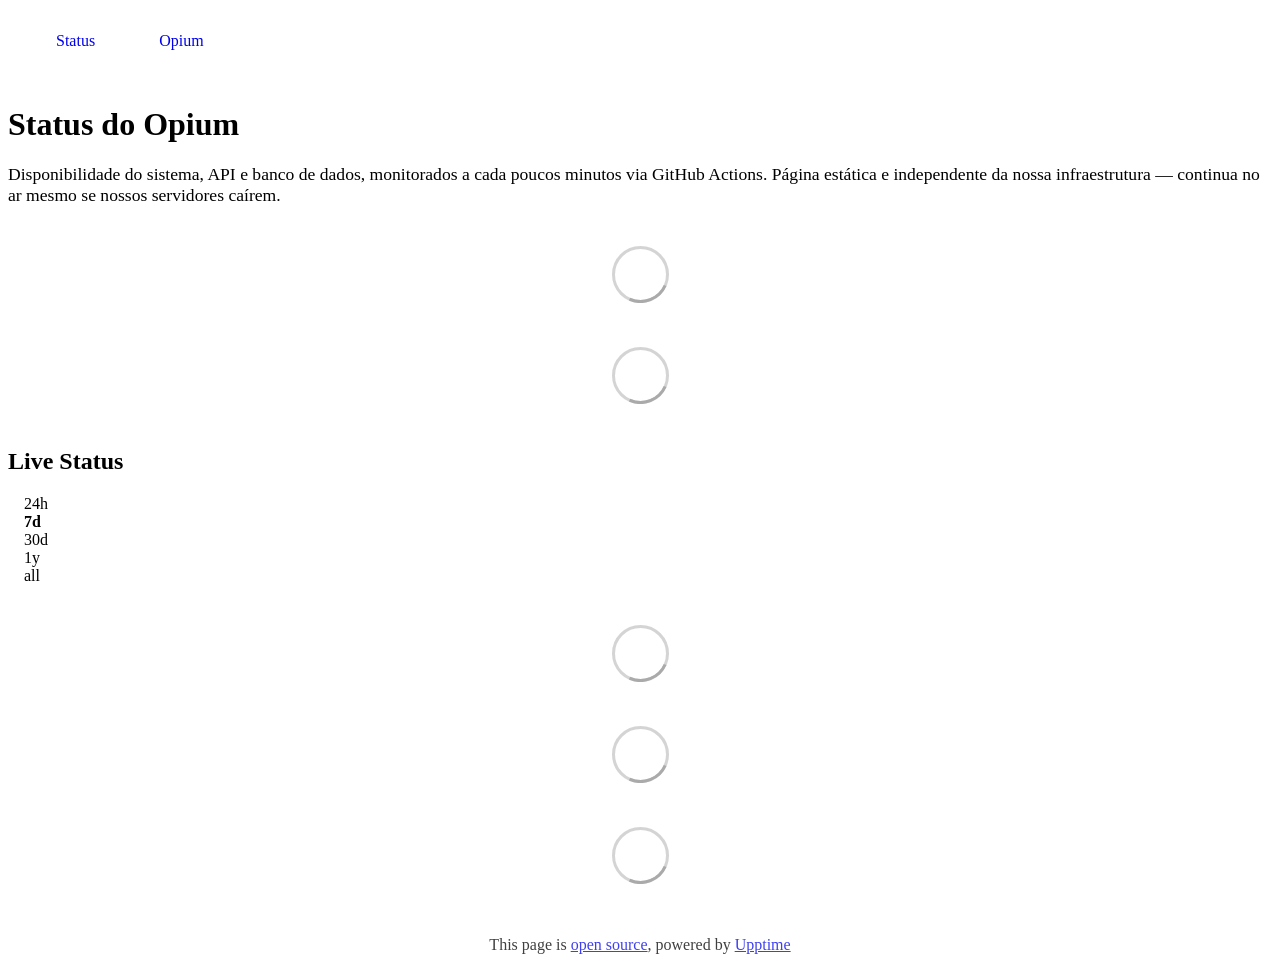
==== index.html @ 965a6dcb "deploy: 92114ebc02ab95e74e953dbc670362a9b65d88c3" ====
<!DOCTYPE html> <html lang=en> <head> <meta charset=utf-8> <meta content="width=device-width,initial-scale=1" name=viewport> <meta content=#333333 name=theme-color> <base href=/ > <link href=manifest.json rel=manifest crossorigin=use-credentials> <script>__SAPPER__={baseUrl:"",preloaded:[void 0,{}]};if('serviceWorker' in navigator)navigator.serviceWorker.register('/service-worker.js');(function(){try{eval("async function x(){}");var main="/client/client.66af81e5.js"}catch(e){main="/client/legacy/client.a6e9c401.js"};var s=document.createElement("script");try{new Function("if(0)import('')")();s.src=main;s.type="module";s.crossOrigin="use-credentials";}catch(e){s.src="/client/shimport@2.0.5.js";s.setAttribute("data-main",main);}document.head.appendChild(s);}());</script> <link href=client/client-31a52aa5.css rel=stylesheet><link href=client/createOctokit-a85f76c7.css rel=stylesheet><link href=client/index-b0b6455a.css rel=stylesheet> <title>Opium — Status</title> <script>// If `prefers-color-scheme` is not supported, fall back to light mode.
      // In this case, light.css will be downloaded with `highest` priority.
      if (typeof window !== "undefined" && typeof document !== "undefined" && "matchMedia" in window && window.matchMedia('(prefers-color-scheme: dark)').media === 'not all') {
        document.documentElement.style.display = 'none';
        document.head.insertAdjacentHTML(
          'beforeend',
          '<link rel="stylesheet" href={`${config.path}/themes/light.css`} onload="document.documentElement.style.display = \'\'">',
        );
      } </script> <link href=https://status.opium.vet/themes/light.css rel=stylesheet media=(prefers-color-scheme:light)> <link href=https://status.opium.vet/themes/dark.css rel=stylesheet media=(prefers-color-scheme:dark)><link href=https://status.opium.vet/global.css rel=stylesheet><link href=https://raw.githubusercontent.com/upptime/upptime/master/assets/upptime-icon.svg rel=icon type=image/svg><link href=/logo-192.png rel=icon type=image/png> <link href=/client/client.66af81e5.js rel=modulepreload as=script crossorigin=use-credentials><link href=/client/client-31a52aa5.css rel=preload as=style><link href=/client/index.6877c6a9.js rel=modulepreload as=script crossorigin=use-credentials><link href=/client/createOctokit.c2153783.js rel=modulepreload as=script crossorigin=use-credentials><link href=/client/inject_styles.803b7e80.js rel=modulepreload as=script crossorigin=use-credentials><link href=/client/createOctokit-a85f76c7.css rel=preload as=style><link href=/client/index-b0b6455a.css rel=preload as=style></head> <body> <div id=sapper> <nav class=svelte-a08hsz><div class="svelte-a08hsz container"> <ul class=svelte-a08hsz><li><a href=/ class=svelte-a08hsz target=_self aria-current=page>Status</a> <li><a href=https://app.opium.vet class=svelte-a08hsz target=_self>Opium</a> </li> </ul></div> </nav> <main class=container> <header class=svelte-ngkazm><h1><strong>Status do Opium</strong></h1> <p class="svelte-ngkazm lead">Disponibilidade do sistema, API e banco de dados, monitorados a cada poucos minutos via GitHub Actions. Página estática e independente da nossa infraestrutura — continua no ar mesmo se nossos servidores caírem.</header> <section class=svelte-8lnl4f><div class="svelte-68jxue loading"><svg class=svelte-68jxue height=38 stroke=#aaa width=38 xmlns=http://www.w3.org/2000/svg><g fill=none fill-rule=evenodd><g stroke-width=2 transform="translate(1 1)"><circle cx=18 cy=18 r=18 stroke-opacity=.5></circle><path d="M36 18c0-9.94-8.06-18-18-18"><animateTransform attributeName=transform dur=1s from="0 18 18" repeatCount=indefinite to="360 18 18" type=rotate></animateTransform></path></g></g></svg></div> </section> <section class=svelte-8lnl4f><div class="svelte-68jxue loading"><svg class=svelte-68jxue height=38 stroke=#aaa width=38 xmlns=http://www.w3.org/2000/svg><g fill=none fill-rule=evenodd><g stroke-width=2 transform="translate(1 1)"><circle cx=18 cy=18 r=18 stroke-opacity=.5></circle><path d="M36 18c0-9.94-8.06-18-18-18"><animateTransform attributeName=transform dur=1s from="0 18 18" repeatCount=indefinite to="360 18 18" type=rotate></animateTransform></path></g></g></svg></div> </section> <div class="svelte-fqsq6s f changed"><h2>Live Status</h2> <form class="svelte-fqsq6s f r"><div><input class=svelte-fqsq6s id=data_day name=d type=radio value=day><label class=svelte-fqsq6s for=data_day>24h</label></div> <div><input class=svelte-fqsq6s id=data_week name=d type=radio value=week checked><label class=svelte-fqsq6s for=data_week>7d</label></div> <div><input class=svelte-fqsq6s id=data_month name=d type=radio value=month><label class=svelte-fqsq6s for=data_month>30d</label></div> <div><input class=svelte-fqsq6s id=data_year name=d type=radio value=year><label class=svelte-fqsq6s for=data_year>1y</label></div> <div><input class=svelte-fqsq6s id=data_all name=d type=radio value=all><label class=svelte-fqsq6s for=data_all>all</label></div></form></div> <section class="svelte-fqsq6s live-status"><div class="svelte-68jxue loading"><svg class=svelte-68jxue height=38 stroke=#aaa width=38 xmlns=http://www.w3.org/2000/svg><g fill=none fill-rule=evenodd><g stroke-width=2 transform="translate(1 1)"><circle cx=18 cy=18 r=18 stroke-opacity=.5></circle><path d="M36 18c0-9.94-8.06-18-18-18"><animateTransform attributeName=transform dur=1s from="0 18 18" repeatCount=indefinite to="360 18 18" type=rotate></animateTransform></path></g></g></svg></div> </section> <section><div class="svelte-68jxue loading"><svg class=svelte-68jxue height=38 stroke=#aaa width=38 xmlns=http://www.w3.org/2000/svg><g fill=none fill-rule=evenodd><g stroke-width=2 transform="translate(1 1)"><circle cx=18 cy=18 r=18 stroke-opacity=.5></circle><path d="M36 18c0-9.94-8.06-18-18-18"><animateTransform attributeName=transform dur=1s from="0 18 18" repeatCount=indefinite to="360 18 18" type=rotate></animateTransform></path></g></g></svg></div> </section> <section><div class="svelte-68jxue loading"><svg class=svelte-68jxue height=38 stroke=#aaa width=38 xmlns=http://www.w3.org/2000/svg><g fill=none fill-rule=evenodd><g stroke-width=2 transform="translate(1 1)"><circle cx=18 cy=18 r=18 stroke-opacity=.5></circle><path d="M36 18c0-9.94-8.06-18-18-18"><animateTransform attributeName=transform dur=1s from="0 18 18" repeatCount=indefinite to="360 18 18" type=rotate></animateTransform></path></g></g></svg></div></section></main> <footer class=svelte-jbr799><p>This page is <a href=https://github.com/luizbmartins/opium-status>open source</a>, powered by <a href=https://upptime.js.org>Upptime</a></p> </footer></div> <script> try {
        if (typeof window !== "undefined" && window.navigator && navigator.serviceWorker) {
          navigator.serviceWorker.getRegistrations().then(function (registrations) {
            for (let registration of registrations) {
              registration.unregister();
            }
          });
        }
        if (typeof window !== "undefined" && "caches" in window) {
          caches.keys().then(function (keyList) {
            return Promise.all(
              keyList.map(function (key) {
                return caches.delete(key);
              })
            );
          });
        }
      } catch (error) {} </script>
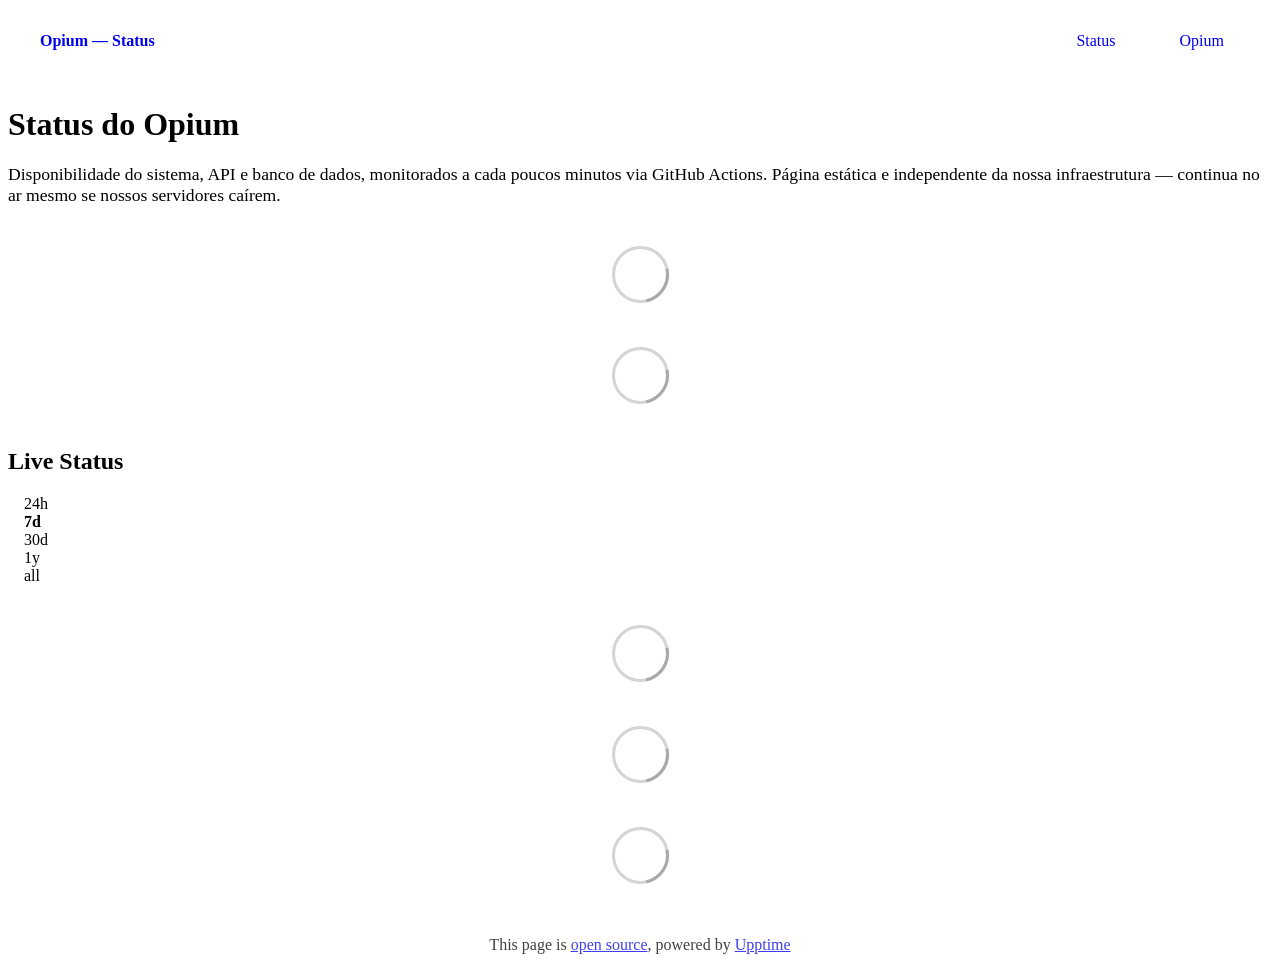
==== commit 6b53f2c0: "deploy: d97597c63ea83f9e11401ec2a505be04f9eaa8b0" ====
--- a/index.html
+++ b/index.html
@@ -1,4 +1,4 @@
-<!DOCTYPE html> <html lang=en> <head> <meta charset=utf-8> <meta content="width=device-width,initial-scale=1" name=viewport> <meta content=#333333 name=theme-color> <base href=/ > <link href=manifest.json rel=manifest crossorigin=use-credentials> <script>__SAPPER__={baseUrl:"",preloaded:[void 0,{}]};if('serviceWorker' in navigator)navigator.serviceWorker.register('/service-worker.js');(function(){try{eval("async function x(){}");var main="/client/client.66af81e5.js"}catch(e){main="/client/legacy/client.a6e9c401.js"};var s=document.createElement("script");try{new Function("if(0)import('')")();s.src=main;s.type="module";s.crossOrigin="use-credentials";}catch(e){s.src="/client/shimport@2.0.5.js";s.setAttribute("data-main",main);}document.head.appendChild(s);}());</script> <link href=client/client-31a52aa5.css rel=stylesheet><link href=client/createOctokit-a85f76c7.css rel=stylesheet><link href=client/index-b0b6455a.css rel=stylesheet> <title>Opium — Status</title> <script>// If `prefers-color-scheme` is not supported, fall back to light mode.
+<!DOCTYPE html> <html lang=en> <head> <meta charset=utf-8> <meta content="width=device-width,initial-scale=1" name=viewport> <meta content=#333333 name=theme-color> <base href=/ > <link href=manifest.json rel=manifest crossorigin=use-credentials> <script>__SAPPER__={baseUrl:"",preloaded:[void 0,{}]};if('serviceWorker' in navigator)navigator.serviceWorker.register('/service-worker.js');(function(){try{eval("async function x(){}");var main="/client/client.283f726a.js"}catch(e){main="/client/legacy/client.d32060fe.js"};var s=document.createElement("script");try{new Function("if(0)import('')")();s.src=main;s.type="module";s.crossOrigin="use-credentials";}catch(e){s.src="/client/shimport@2.0.5.js";s.setAttribute("data-main",main);}document.head.appendChild(s);}());</script> <link href=client/client-31a52aa5.css rel=stylesheet><link href=client/createOctokit-a85f76c7.css rel=stylesheet><link href=client/index-b0b6455a.css rel=stylesheet> <title>Opium — Status</title> <script>// If `prefers-color-scheme` is not supported, fall back to light mode.
       // In this case, light.css will be downloaded with `highest` priority.
       if (typeof window !== "undefined" && typeof document !== "undefined" && "matchMedia" in window && window.matchMedia('(prefers-color-scheme: dark)').media === 'not all') {
         document.documentElement.style.display = 'none';
@@ -6,7 +6,7 @@
           'beforeend',
           '<link rel="stylesheet" href={`${config.path}/themes/light.css`} onload="document.documentElement.style.display = \'\'">',
         );
-      } </script> <link href=https://status.opium.vet/themes/light.css rel=stylesheet media=(prefers-color-scheme:light)> <link href=https://status.opium.vet/themes/dark.css rel=stylesheet media=(prefers-color-scheme:dark)><link href=https://status.opium.vet/global.css rel=stylesheet><link href=https://raw.githubusercontent.com/upptime/upptime/master/assets/upptime-icon.svg rel=icon type=image/svg><link href=/logo-192.png rel=icon type=image/png> <link href=/client/client.66af81e5.js rel=modulepreload as=script crossorigin=use-credentials><link href=/client/client-31a52aa5.css rel=preload as=style><link href=/client/index.6877c6a9.js rel=modulepreload as=script crossorigin=use-credentials><link href=/client/createOctokit.c2153783.js rel=modulepreload as=script crossorigin=use-credentials><link href=/client/inject_styles.803b7e80.js rel=modulepreload as=script crossorigin=use-credentials><link href=/client/createOctokit-a85f76c7.css rel=preload as=style><link href=/client/index-b0b6455a.css rel=preload as=style></head> <body> <div id=sapper> <nav class=svelte-a08hsz><div class="svelte-a08hsz container"> <ul class=svelte-a08hsz><li><a href=/ class=svelte-a08hsz target=_self aria-current=page>Status</a> <li><a href=https://app.opium.vet class=svelte-a08hsz target=_self>Opium</a> </li> </ul></div> </nav> <main class=container> <header class=svelte-ngkazm><h1><strong>Status do Opium</strong></h1> <p class="svelte-ngkazm lead">Disponibilidade do sistema, API e banco de dados, monitorados a cada poucos minutos via GitHub Actions. Página estática e independente da nossa infraestrutura — continua no ar mesmo se nossos servidores caírem.</header> <section class=svelte-8lnl4f><div class="svelte-68jxue loading"><svg class=svelte-68jxue height=38 stroke=#aaa width=38 xmlns=http://www.w3.org/2000/svg><g fill=none fill-rule=evenodd><g stroke-width=2 transform="translate(1 1)"><circle cx=18 cy=18 r=18 stroke-opacity=.5></circle><path d="M36 18c0-9.94-8.06-18-18-18"><animateTransform attributeName=transform dur=1s from="0 18 18" repeatCount=indefinite to="360 18 18" type=rotate></animateTransform></path></g></g></svg></div> </section> <section class=svelte-8lnl4f><div class="svelte-68jxue loading"><svg class=svelte-68jxue height=38 stroke=#aaa width=38 xmlns=http://www.w3.org/2000/svg><g fill=none fill-rule=evenodd><g stroke-width=2 transform="translate(1 1)"><circle cx=18 cy=18 r=18 stroke-opacity=.5></circle><path d="M36 18c0-9.94-8.06-18-18-18"><animateTransform attributeName=transform dur=1s from="0 18 18" repeatCount=indefinite to="360 18 18" type=rotate></animateTransform></path></g></g></svg></div> </section> <div class="svelte-fqsq6s f changed"><h2>Live Status</h2> <form class="svelte-fqsq6s f r"><div><input class=svelte-fqsq6s id=data_day name=d type=radio value=day><label class=svelte-fqsq6s for=data_day>24h</label></div> <div><input class=svelte-fqsq6s id=data_week name=d type=radio value=week checked><label class=svelte-fqsq6s for=data_week>7d</label></div> <div><input class=svelte-fqsq6s id=data_month name=d type=radio value=month><label class=svelte-fqsq6s for=data_month>30d</label></div> <div><input class=svelte-fqsq6s id=data_year name=d type=radio value=year><label class=svelte-fqsq6s for=data_year>1y</label></div> <div><input class=svelte-fqsq6s id=data_all name=d type=radio value=all><label class=svelte-fqsq6s for=data_all>all</label></div></form></div> <section class="svelte-fqsq6s live-status"><div class="svelte-68jxue loading"><svg class=svelte-68jxue height=38 stroke=#aaa width=38 xmlns=http://www.w3.org/2000/svg><g fill=none fill-rule=evenodd><g stroke-width=2 transform="translate(1 1)"><circle cx=18 cy=18 r=18 stroke-opacity=.5></circle><path d="M36 18c0-9.94-8.06-18-18-18"><animateTransform attributeName=transform dur=1s from="0 18 18" repeatCount=indefinite to="360 18 18" type=rotate></animateTransform></path></g></g></svg></div> </section> <section><div class="svelte-68jxue loading"><svg class=svelte-68jxue height=38 stroke=#aaa width=38 xmlns=http://www.w3.org/2000/svg><g fill=none fill-rule=evenodd><g stroke-width=2 transform="translate(1 1)"><circle cx=18 cy=18 r=18 stroke-opacity=.5></circle><path d="M36 18c0-9.94-8.06-18-18-18"><animateTransform attributeName=transform dur=1s from="0 18 18" repeatCount=indefinite to="360 18 18" type=rotate></animateTransform></path></g></g></svg></div> </section> <section><div class="svelte-68jxue loading"><svg class=svelte-68jxue height=38 stroke=#aaa width=38 xmlns=http://www.w3.org/2000/svg><g fill=none fill-rule=evenodd><g stroke-width=2 transform="translate(1 1)"><circle cx=18 cy=18 r=18 stroke-opacity=.5></circle><path d="M36 18c0-9.94-8.06-18-18-18"><animateTransform attributeName=transform dur=1s from="0 18 18" repeatCount=indefinite to="360 18 18" type=rotate></animateTransform></path></g></g></svg></div></section></main> <footer class=svelte-jbr799><p>This page is <a href=https://github.com/luizbmartins/opium-status>open source</a>, powered by <a href=https://upptime.js.org>Upptime</a></p> </footer></div> <script> try {
+      } </script> <link href=https://status.opium.vet/themes/light.css rel=stylesheet media=(prefers-color-scheme:light)> <link href=https://status.opium.vet/themes/dark.css rel=stylesheet media=(prefers-color-scheme:dark)><link href=https://status.opium.vet/global.css rel=stylesheet><link href=https://raw.githubusercontent.com/upptime/upptime/master/assets/upptime-icon.svg rel=icon type=image/svg><link href=/logo-192.png rel=icon type=image/png> <link href=/client/client.283f726a.js rel=modulepreload as=script crossorigin=use-credentials><link href=/client/client-31a52aa5.css rel=preload as=style><link href=/client/index.149a4d07.js rel=modulepreload as=script crossorigin=use-credentials><link href=/client/createOctokit.f434a0d8.js rel=modulepreload as=script crossorigin=use-credentials><link href=/client/inject_styles.803b7e80.js rel=modulepreload as=script crossorigin=use-credentials><link href=/client/createOctokit-a85f76c7.css rel=preload as=style><link href=/client/index-b0b6455a.css rel=preload as=style></head> <body> <div id=sapper> <nav class=svelte-a08hsz><div class="svelte-a08hsz container"><div><a href=https://status.opium.vet class="svelte-a08hsz logo"><img alt="" class=svelte-a08hsz src=https://raw.githubusercontent.com/luizbmartins/opium-status/master/assets/opium-logo.svg> <div>Opium — Status</div></a></div> <ul class=svelte-a08hsz><li><a href=/ class=svelte-a08hsz target=_self aria-current=page>Status</a> <li><a href=https://app.opium.vet class=svelte-a08hsz target=_self>Opium</a> </li> </ul></div> </nav> <main class=container> <header class=svelte-ngkazm><h1><strong>Status do Opium</strong></h1> <p class="svelte-ngkazm lead">Disponibilidade do sistema, API e banco de dados, monitorados a cada poucos minutos via GitHub Actions. Página estática e independente da nossa infraestrutura — continua no ar mesmo se nossos servidores caírem.</header> <section class=svelte-8lnl4f><div class="svelte-68jxue loading"><svg class=svelte-68jxue height=38 stroke=#aaa width=38 xmlns=http://www.w3.org/2000/svg><g fill=none fill-rule=evenodd><g stroke-width=2 transform="translate(1 1)"><circle cx=18 cy=18 r=18 stroke-opacity=.5></circle><path d="M36 18c0-9.94-8.06-18-18-18"><animateTransform attributeName=transform dur=1s from="0 18 18" repeatCount=indefinite to="360 18 18" type=rotate></animateTransform></path></g></g></svg></div> </section> <section class=svelte-8lnl4f><div class="svelte-68jxue loading"><svg class=svelte-68jxue height=38 stroke=#aaa width=38 xmlns=http://www.w3.org/2000/svg><g fill=none fill-rule=evenodd><g stroke-width=2 transform="translate(1 1)"><circle cx=18 cy=18 r=18 stroke-opacity=.5></circle><path d="M36 18c0-9.94-8.06-18-18-18"><animateTransform attributeName=transform dur=1s from="0 18 18" repeatCount=indefinite to="360 18 18" type=rotate></animateTransform></path></g></g></svg></div> </section> <div class="svelte-fqsq6s f changed"><h2>Live Status</h2> <form class="svelte-fqsq6s f r"><div><input class=svelte-fqsq6s id=data_day name=d type=radio value=day><label class=svelte-fqsq6s for=data_day>24h</label></div> <div><input class=svelte-fqsq6s id=data_week name=d type=radio value=week checked><label class=svelte-fqsq6s for=data_week>7d</label></div> <div><input class=svelte-fqsq6s id=data_month name=d type=radio value=month><label class=svelte-fqsq6s for=data_month>30d</label></div> <div><input class=svelte-fqsq6s id=data_year name=d type=radio value=year><label class=svelte-fqsq6s for=data_year>1y</label></div> <div><input class=svelte-fqsq6s id=data_all name=d type=radio value=all><label class=svelte-fqsq6s for=data_all>all</label></div></form></div> <section class="svelte-fqsq6s live-status"><div class="svelte-68jxue loading"><svg class=svelte-68jxue height=38 stroke=#aaa width=38 xmlns=http://www.w3.org/2000/svg><g fill=none fill-rule=evenodd><g stroke-width=2 transform="translate(1 1)"><circle cx=18 cy=18 r=18 stroke-opacity=.5></circle><path d="M36 18c0-9.94-8.06-18-18-18"><animateTransform attributeName=transform dur=1s from="0 18 18" repeatCount=indefinite to="360 18 18" type=rotate></animateTransform></path></g></g></svg></div> </section> <section><div class="svelte-68jxue loading"><svg class=svelte-68jxue height=38 stroke=#aaa width=38 xmlns=http://www.w3.org/2000/svg><g fill=none fill-rule=evenodd><g stroke-width=2 transform="translate(1 1)"><circle cx=18 cy=18 r=18 stroke-opacity=.5></circle><path d="M36 18c0-9.94-8.06-18-18-18"><animateTransform attributeName=transform dur=1s from="0 18 18" repeatCount=indefinite to="360 18 18" type=rotate></animateTransform></path></g></g></svg></div> </section> <section><div class="svelte-68jxue loading"><svg class=svelte-68jxue height=38 stroke=#aaa width=38 xmlns=http://www.w3.org/2000/svg><g fill=none fill-rule=evenodd><g stroke-width=2 transform="translate(1 1)"><circle cx=18 cy=18 r=18 stroke-opacity=.5></circle><path d="M36 18c0-9.94-8.06-18-18-18"><animateTransform attributeName=transform dur=1s from="0 18 18" repeatCount=indefinite to="360 18 18" type=rotate></animateTransform></path></g></g></svg></div></section></main> <footer class=svelte-jbr799><p>This page is <a href=https://github.com/luizbmartins/opium-status>open source</a>, powered by <a href=https://upptime.js.org>Upptime</a></p> </footer></div> <script> try {
         if (typeof window !== "undefined" && window.navigator && navigator.serviceWorker) {
           navigator.serviceWorker.getRegistrations().then(function (registrations) {
             for (let registration of registrations) {
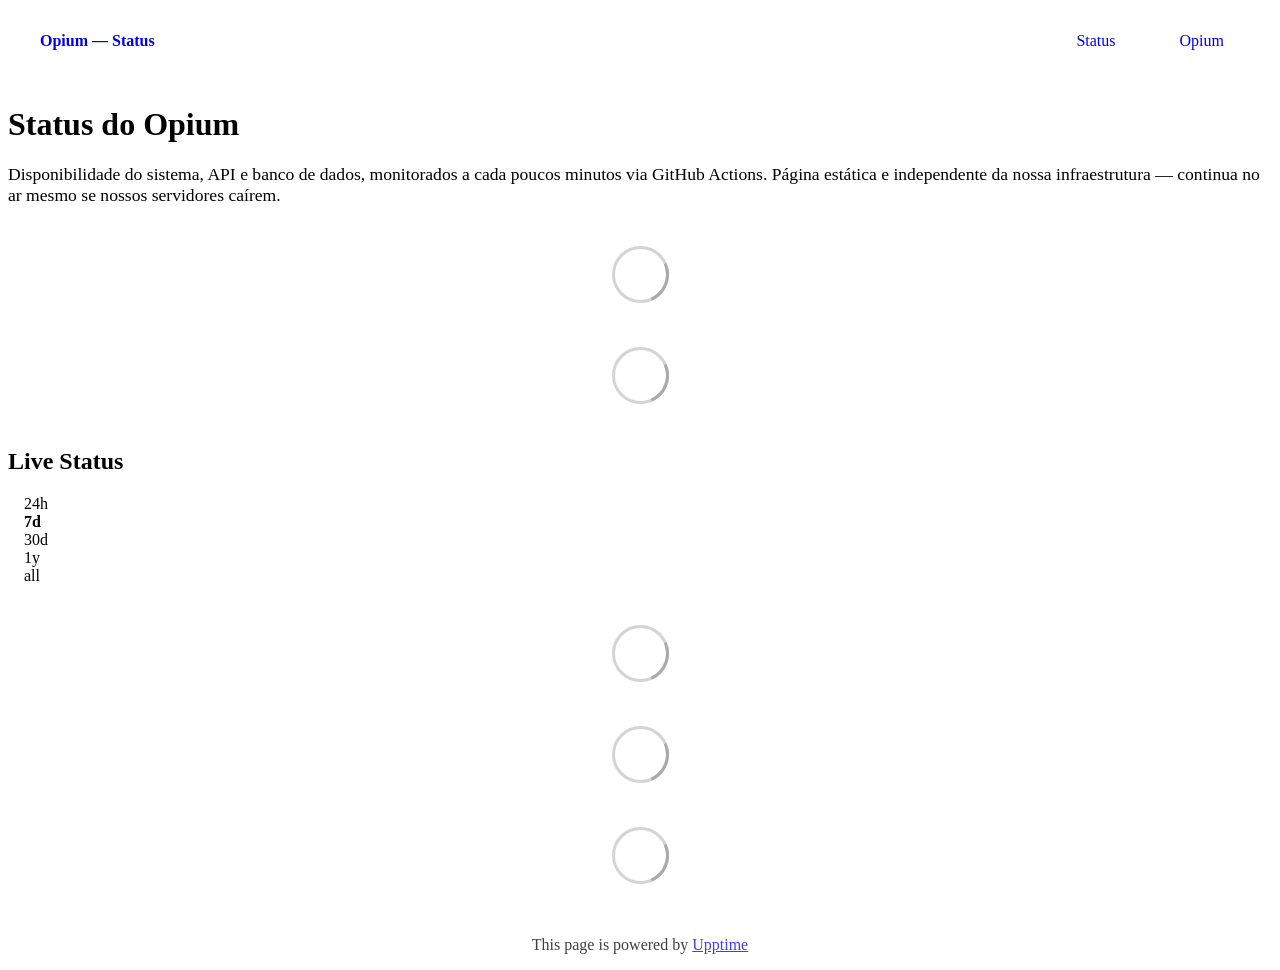
==== commit a805aa9f: "deploy: 72ae1b755d6ca21503d01154a6e437e01d3fc3ad" ====
--- a/index.html
+++ b/index.html
@@ -6,7 +6,7 @@
           'beforeend',
           '<link rel="stylesheet" href={`${config.path}/themes/light.css`} onload="document.documentElement.style.display = \'\'">',
         );
-      } </script> <link href=https://status.opium.vet/themes/light.css rel=stylesheet media=(prefers-color-scheme:light)> <link href=https://status.opium.vet/themes/dark.css rel=stylesheet media=(prefers-color-scheme:dark)><link href=https://status.opium.vet/global.css rel=stylesheet><link href=https://raw.githubusercontent.com/upptime/upptime/master/assets/upptime-icon.svg rel=icon type=image/svg><link href=/logo-192.png rel=icon type=image/png> <link href=/client/client.283f726a.js rel=modulepreload as=script crossorigin=use-credentials><link href=/client/client-31a52aa5.css rel=preload as=style><link href=/client/index.149a4d07.js rel=modulepreload as=script crossorigin=use-credentials><link href=/client/createOctokit.f434a0d8.js rel=modulepreload as=script crossorigin=use-credentials><link href=/client/inject_styles.803b7e80.js rel=modulepreload as=script crossorigin=use-credentials><link href=/client/createOctokit-a85f76c7.css rel=preload as=style><link href=/client/index-b0b6455a.css rel=preload as=style></head> <body> <div id=sapper> <nav class=svelte-a08hsz><div class="svelte-a08hsz container"><div><a href=https://status.opium.vet class="svelte-a08hsz logo"><img alt="" class=svelte-a08hsz src=https://raw.githubusercontent.com/luizbmartins/opium-status/master/assets/opium-logo.svg> <div>Opium — Status</div></a></div> <ul class=svelte-a08hsz><li><a href=/ class=svelte-a08hsz target=_self aria-current=page>Status</a> <li><a href=https://app.opium.vet class=svelte-a08hsz target=_self>Opium</a> </li> </ul></div> </nav> <main class=container> <header class=svelte-ngkazm><h1><strong>Status do Opium</strong></h1> <p class="svelte-ngkazm lead">Disponibilidade do sistema, API e banco de dados, monitorados a cada poucos minutos via GitHub Actions. Página estática e independente da nossa infraestrutura — continua no ar mesmo se nossos servidores caírem.</header> <section class=svelte-8lnl4f><div class="svelte-68jxue loading"><svg class=svelte-68jxue height=38 stroke=#aaa width=38 xmlns=http://www.w3.org/2000/svg><g fill=none fill-rule=evenodd><g stroke-width=2 transform="translate(1 1)"><circle cx=18 cy=18 r=18 stroke-opacity=.5></circle><path d="M36 18c0-9.94-8.06-18-18-18"><animateTransform attributeName=transform dur=1s from="0 18 18" repeatCount=indefinite to="360 18 18" type=rotate></animateTransform></path></g></g></svg></div> </section> <section class=svelte-8lnl4f><div class="svelte-68jxue loading"><svg class=svelte-68jxue height=38 stroke=#aaa width=38 xmlns=http://www.w3.org/2000/svg><g fill=none fill-rule=evenodd><g stroke-width=2 transform="translate(1 1)"><circle cx=18 cy=18 r=18 stroke-opacity=.5></circle><path d="M36 18c0-9.94-8.06-18-18-18"><animateTransform attributeName=transform dur=1s from="0 18 18" repeatCount=indefinite to="360 18 18" type=rotate></animateTransform></path></g></g></svg></div> </section> <div class="svelte-fqsq6s f changed"><h2>Live Status</h2> <form class="svelte-fqsq6s f r"><div><input class=svelte-fqsq6s id=data_day name=d type=radio value=day><label class=svelte-fqsq6s for=data_day>24h</label></div> <div><input class=svelte-fqsq6s id=data_week name=d type=radio value=week checked><label class=svelte-fqsq6s for=data_week>7d</label></div> <div><input class=svelte-fqsq6s id=data_month name=d type=radio value=month><label class=svelte-fqsq6s for=data_month>30d</label></div> <div><input class=svelte-fqsq6s id=data_year name=d type=radio value=year><label class=svelte-fqsq6s for=data_year>1y</label></div> <div><input class=svelte-fqsq6s id=data_all name=d type=radio value=all><label class=svelte-fqsq6s for=data_all>all</label></div></form></div> <section class="svelte-fqsq6s live-status"><div class="svelte-68jxue loading"><svg class=svelte-68jxue height=38 stroke=#aaa width=38 xmlns=http://www.w3.org/2000/svg><g fill=none fill-rule=evenodd><g stroke-width=2 transform="translate(1 1)"><circle cx=18 cy=18 r=18 stroke-opacity=.5></circle><path d="M36 18c0-9.94-8.06-18-18-18"><animateTransform attributeName=transform dur=1s from="0 18 18" repeatCount=indefinite to="360 18 18" type=rotate></animateTransform></path></g></g></svg></div> </section> <section><div class="svelte-68jxue loading"><svg class=svelte-68jxue height=38 stroke=#aaa width=38 xmlns=http://www.w3.org/2000/svg><g fill=none fill-rule=evenodd><g stroke-width=2 transform="translate(1 1)"><circle cx=18 cy=18 r=18 stroke-opacity=.5></circle><path d="M36 18c0-9.94-8.06-18-18-18"><animateTransform attributeName=transform dur=1s from="0 18 18" repeatCount=indefinite to="360 18 18" type=rotate></animateTransform></path></g></g></svg></div> </section> <section><div class="svelte-68jxue loading"><svg class=svelte-68jxue height=38 stroke=#aaa width=38 xmlns=http://www.w3.org/2000/svg><g fill=none fill-rule=evenodd><g stroke-width=2 transform="translate(1 1)"><circle cx=18 cy=18 r=18 stroke-opacity=.5></circle><path d="M36 18c0-9.94-8.06-18-18-18"><animateTransform attributeName=transform dur=1s from="0 18 18" repeatCount=indefinite to="360 18 18" type=rotate></animateTransform></path></g></g></svg></div></section></main> <footer class=svelte-jbr799><p>This page is <a href=https://github.com/luizbmartins/opium-status>open source</a>, powered by <a href=https://upptime.js.org>Upptime</a></p> </footer></div> <script> try {
+      } </script> <link href=https://status.opium.vet/themes/light.css rel=stylesheet media=(prefers-color-scheme:light)> <link href=https://status.opium.vet/themes/dark.css rel=stylesheet media=(prefers-color-scheme:dark)><link href=https://status.opium.vet/global.css rel=stylesheet><link href=https://raw.githubusercontent.com/upptime/upptime/master/assets/upptime-icon.svg rel=icon type=image/svg><link href=/logo-192.png rel=icon type=image/png> <link href=/client/client.283f726a.js rel=modulepreload as=script crossorigin=use-credentials><link href=/client/client-31a52aa5.css rel=preload as=style><link href=/client/index.149a4d07.js rel=modulepreload as=script crossorigin=use-credentials><link href=/client/createOctokit.f434a0d8.js rel=modulepreload as=script crossorigin=use-credentials><link href=/client/inject_styles.803b7e80.js rel=modulepreload as=script crossorigin=use-credentials><link href=/client/createOctokit-a85f76c7.css rel=preload as=style><link href=/client/index-b0b6455a.css rel=preload as=style></head> <body> <div id=sapper> <nav class=svelte-a08hsz><div class="svelte-a08hsz container"><div><a href=https://status.opium.vet class="svelte-a08hsz logo"><img alt="" class=svelte-a08hsz src=https://raw.githubusercontent.com/luizbmartins/opium-status/master/assets/opium-logo.svg> <div>Opium — Status</div></a></div> <ul class=svelte-a08hsz><li><a href=/ class=svelte-a08hsz target=_self aria-current=page>Status</a> <li><a href=https://app.opium.vet class=svelte-a08hsz target=_self>Opium</a> </li> </ul></div> </nav> <main class=container> <header class=svelte-ngkazm><h1><strong>Status do Opium</strong></h1> <p class="svelte-ngkazm lead">Disponibilidade do sistema, API e banco de dados, monitorados a cada poucos minutos via GitHub Actions. Página estática e independente da nossa infraestrutura — continua no ar mesmo se nossos servidores caírem.</header> <section class=svelte-8lnl4f><div class="svelte-68jxue loading"><svg class=svelte-68jxue height=38 stroke=#aaa width=38 xmlns=http://www.w3.org/2000/svg><g fill=none fill-rule=evenodd><g stroke-width=2 transform="translate(1 1)"><circle cx=18 cy=18 r=18 stroke-opacity=.5></circle><path d="M36 18c0-9.94-8.06-18-18-18"><animateTransform attributeName=transform dur=1s from="0 18 18" repeatCount=indefinite to="360 18 18" type=rotate></animateTransform></path></g></g></svg></div> </section> <section class=svelte-8lnl4f><div class="svelte-68jxue loading"><svg class=svelte-68jxue height=38 stroke=#aaa width=38 xmlns=http://www.w3.org/2000/svg><g fill=none fill-rule=evenodd><g stroke-width=2 transform="translate(1 1)"><circle cx=18 cy=18 r=18 stroke-opacity=.5></circle><path d="M36 18c0-9.94-8.06-18-18-18"><animateTransform attributeName=transform dur=1s from="0 18 18" repeatCount=indefinite to="360 18 18" type=rotate></animateTransform></path></g></g></svg></div> </section> <div class="svelte-fqsq6s f changed"><h2>Live Status</h2> <form class="svelte-fqsq6s f r"><div><input class=svelte-fqsq6s id=data_day name=d type=radio value=day><label class=svelte-fqsq6s for=data_day>24h</label></div> <div><input class=svelte-fqsq6s id=data_week name=d type=radio value=week checked><label class=svelte-fqsq6s for=data_week>7d</label></div> <div><input class=svelte-fqsq6s id=data_month name=d type=radio value=month><label class=svelte-fqsq6s for=data_month>30d</label></div> <div><input class=svelte-fqsq6s id=data_year name=d type=radio value=year><label class=svelte-fqsq6s for=data_year>1y</label></div> <div><input class=svelte-fqsq6s id=data_all name=d type=radio value=all><label class=svelte-fqsq6s for=data_all>all</label></div></form></div> <section class="svelte-fqsq6s live-status"><div class="svelte-68jxue loading"><svg class=svelte-68jxue height=38 stroke=#aaa width=38 xmlns=http://www.w3.org/2000/svg><g fill=none fill-rule=evenodd><g stroke-width=2 transform="translate(1 1)"><circle cx=18 cy=18 r=18 stroke-opacity=.5></circle><path d="M36 18c0-9.94-8.06-18-18-18"><animateTransform attributeName=transform dur=1s from="0 18 18" repeatCount=indefinite to="360 18 18" type=rotate></animateTransform></path></g></g></svg></div> </section> <section><div class="svelte-68jxue loading"><svg class=svelte-68jxue height=38 stroke=#aaa width=38 xmlns=http://www.w3.org/2000/svg><g fill=none fill-rule=evenodd><g stroke-width=2 transform="translate(1 1)"><circle cx=18 cy=18 r=18 stroke-opacity=.5></circle><path d="M36 18c0-9.94-8.06-18-18-18"><animateTransform attributeName=transform dur=1s from="0 18 18" repeatCount=indefinite to="360 18 18" type=rotate></animateTransform></path></g></g></svg></div> </section> <section><div class="svelte-68jxue loading"><svg class=svelte-68jxue height=38 stroke=#aaa width=38 xmlns=http://www.w3.org/2000/svg><g fill=none fill-rule=evenodd><g stroke-width=2 transform="translate(1 1)"><circle cx=18 cy=18 r=18 stroke-opacity=.5></circle><path d="M36 18c0-9.94-8.06-18-18-18"><animateTransform attributeName=transform dur=1s from="0 18 18" repeatCount=indefinite to="360 18 18" type=rotate></animateTransform></path></g></g></svg></div></section></main> <footer class=svelte-jbr799><p>This page is powered by <a href=https://upptime.js.org>Upptime</a></p> </footer></div> <script> try {
         if (typeof window !== "undefined" && window.navigator && navigator.serviceWorker) {
           navigator.serviceWorker.getRegistrations().then(function (registrations) {
             for (let registration of registrations) {
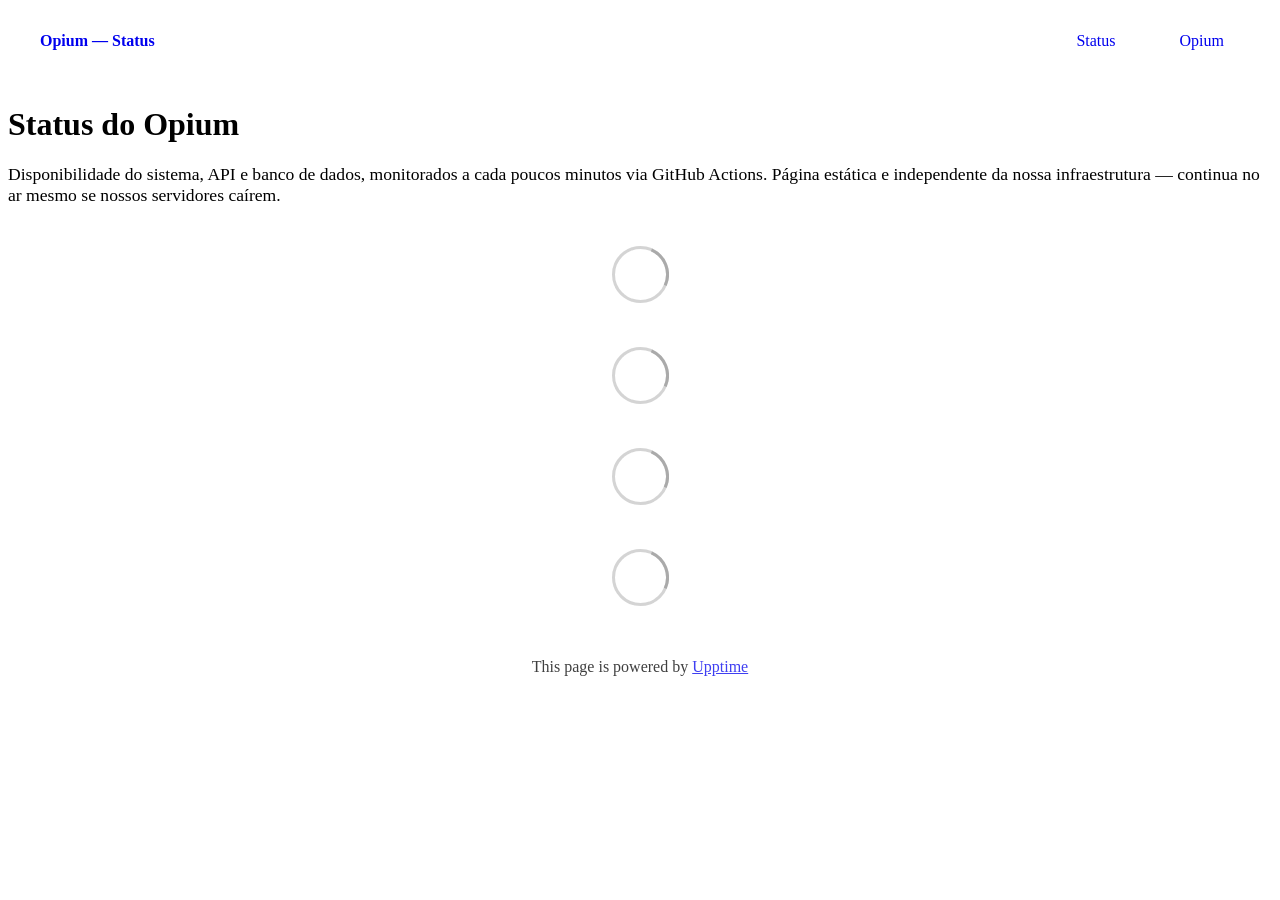
==== commit cb806266: "deploy: 77e219fbde33bb2b5e94c16130a3e6d8aa5da079" ====
--- a/index.html
+++ b/index.html
@@ -6,7 +6,7 @@
           'beforeend',
           '<link rel="stylesheet" href={`${config.path}/themes/light.css`} onload="document.documentElement.style.display = \'\'">',
         );
-      } </script> <link href=https://status.opium.vet/themes/light.css rel=stylesheet media=(prefers-color-scheme:light)> <link href=https://status.opium.vet/themes/dark.css rel=stylesheet media=(prefers-color-scheme:dark)><link href=https://status.opium.vet/global.css rel=stylesheet><link href=https://raw.githubusercontent.com/upptime/upptime/master/assets/upptime-icon.svg rel=icon type=image/svg><link href=/logo-192.png rel=icon type=image/png> <link href=/client/client.283f726a.js rel=modulepreload as=script crossorigin=use-credentials><link href=/client/client-31a52aa5.css rel=preload as=style><link href=/client/index.149a4d07.js rel=modulepreload as=script crossorigin=use-credentials><link href=/client/createOctokit.f434a0d8.js rel=modulepreload as=script crossorigin=use-credentials><link href=/client/inject_styles.803b7e80.js rel=modulepreload as=script crossorigin=use-credentials><link href=/client/createOctokit-a85f76c7.css rel=preload as=style><link href=/client/index-b0b6455a.css rel=preload as=style></head> <body> <div id=sapper> <nav class=svelte-a08hsz><div class="svelte-a08hsz container"><div><a href=https://status.opium.vet class="svelte-a08hsz logo"><img alt="" class=svelte-a08hsz src=https://raw.githubusercontent.com/luizbmartins/opium-status/master/assets/opium-logo.svg> <div>Opium — Status</div></a></div> <ul class=svelte-a08hsz><li><a href=/ class=svelte-a08hsz target=_self aria-current=page>Status</a> <li><a href=https://app.opium.vet class=svelte-a08hsz target=_self>Opium</a> </li> </ul></div> </nav> <main class=container> <header class=svelte-ngkazm><h1><strong>Status do Opium</strong></h1> <p class="svelte-ngkazm lead">Disponibilidade do sistema, API e banco de dados, monitorados a cada poucos minutos via GitHub Actions. Página estática e independente da nossa infraestrutura — continua no ar mesmo se nossos servidores caírem.</header> <section class=svelte-8lnl4f><div class="svelte-68jxue loading"><svg class=svelte-68jxue height=38 stroke=#aaa width=38 xmlns=http://www.w3.org/2000/svg><g fill=none fill-rule=evenodd><g stroke-width=2 transform="translate(1 1)"><circle cx=18 cy=18 r=18 stroke-opacity=.5></circle><path d="M36 18c0-9.94-8.06-18-18-18"><animateTransform attributeName=transform dur=1s from="0 18 18" repeatCount=indefinite to="360 18 18" type=rotate></animateTransform></path></g></g></svg></div> </section> <section class=svelte-8lnl4f><div class="svelte-68jxue loading"><svg class=svelte-68jxue height=38 stroke=#aaa width=38 xmlns=http://www.w3.org/2000/svg><g fill=none fill-rule=evenodd><g stroke-width=2 transform="translate(1 1)"><circle cx=18 cy=18 r=18 stroke-opacity=.5></circle><path d="M36 18c0-9.94-8.06-18-18-18"><animateTransform attributeName=transform dur=1s from="0 18 18" repeatCount=indefinite to="360 18 18" type=rotate></animateTransform></path></g></g></svg></div> </section> <div class="svelte-fqsq6s f changed"><h2>Live Status</h2> <form class="svelte-fqsq6s f r"><div><input class=svelte-fqsq6s id=data_day name=d type=radio value=day><label class=svelte-fqsq6s for=data_day>24h</label></div> <div><input class=svelte-fqsq6s id=data_week name=d type=radio value=week checked><label class=svelte-fqsq6s for=data_week>7d</label></div> <div><input class=svelte-fqsq6s id=data_month name=d type=radio value=month><label class=svelte-fqsq6s for=data_month>30d</label></div> <div><input class=svelte-fqsq6s id=data_year name=d type=radio value=year><label class=svelte-fqsq6s for=data_year>1y</label></div> <div><input class=svelte-fqsq6s id=data_all name=d type=radio value=all><label class=svelte-fqsq6s for=data_all>all</label></div></form></div> <section class="svelte-fqsq6s live-status"><div class="svelte-68jxue loading"><svg class=svelte-68jxue height=38 stroke=#aaa width=38 xmlns=http://www.w3.org/2000/svg><g fill=none fill-rule=evenodd><g stroke-width=2 transform="translate(1 1)"><circle cx=18 cy=18 r=18 stroke-opacity=.5></circle><path d="M36 18c0-9.94-8.06-18-18-18"><animateTransform attributeName=transform dur=1s from="0 18 18" repeatCount=indefinite to="360 18 18" type=rotate></animateTransform></path></g></g></svg></div> </section> <section><div class="svelte-68jxue loading"><svg class=svelte-68jxue height=38 stroke=#aaa width=38 xmlns=http://www.w3.org/2000/svg><g fill=none fill-rule=evenodd><g stroke-width=2 transform="translate(1 1)"><circle cx=18 cy=18 r=18 stroke-opacity=.5></circle><path d="M36 18c0-9.94-8.06-18-18-18"><animateTransform attributeName=transform dur=1s from="0 18 18" repeatCount=indefinite to="360 18 18" type=rotate></animateTransform></path></g></g></svg></div> </section> <section><div class="svelte-68jxue loading"><svg class=svelte-68jxue height=38 stroke=#aaa width=38 xmlns=http://www.w3.org/2000/svg><g fill=none fill-rule=evenodd><g stroke-width=2 transform="translate(1 1)"><circle cx=18 cy=18 r=18 stroke-opacity=.5></circle><path d="M36 18c0-9.94-8.06-18-18-18"><animateTransform attributeName=transform dur=1s from="0 18 18" repeatCount=indefinite to="360 18 18" type=rotate></animateTransform></path></g></g></svg></div></section></main> <footer class=svelte-jbr799><p>This page is powered by <a href=https://upptime.js.org>Upptime</a></p> </footer></div> <script> try {
+      } </script> <link href=https://status.opium.vet/themes/light.css rel=stylesheet media=(prefers-color-scheme:light)> <link href=https://status.opium.vet/themes/dark.css rel=stylesheet media=(prefers-color-scheme:dark)><link href=https://status.opium.vet/global.css rel=stylesheet><link href=https://raw.githubusercontent.com/upptime/upptime/master/assets/upptime-icon.svg rel=icon type=image/svg><link href=/logo-192.png rel=icon type=image/png> <link href=/client/client.283f726a.js rel=modulepreload as=script crossorigin=use-credentials><link href=/client/client-31a52aa5.css rel=preload as=style><link href=/client/index.149a4d07.js rel=modulepreload as=script crossorigin=use-credentials><link href=/client/createOctokit.f434a0d8.js rel=modulepreload as=script crossorigin=use-credentials><link href=/client/inject_styles.803b7e80.js rel=modulepreload as=script crossorigin=use-credentials><link href=/client/createOctokit-a85f76c7.css rel=preload as=style><link href=/client/index-b0b6455a.css rel=preload as=style><link rel=stylesheet href=/uptime-bars.css></head> <body> <div id=sapper> <nav class=svelte-a08hsz><div class="svelte-a08hsz container"><div><a href=https://status.opium.vet class="svelte-a08hsz logo"><img alt="" class=svelte-a08hsz src=https://raw.githubusercontent.com/luizbmartins/opium-status/master/assets/opium-logo.svg> <div>Opium — Status</div></a></div> <ul class=svelte-a08hsz><li><a href=/ class=svelte-a08hsz target=_self aria-current=page>Status</a> <li><a href=https://app.opium.vet class=svelte-a08hsz target=_self>Opium</a> </li> </ul></div> </nav> <main class=container> <header class=svelte-ngkazm><h1><strong>Status do Opium</strong></h1> <p class="svelte-ngkazm lead">Disponibilidade do sistema, API e banco de dados, monitorados a cada poucos minutos via GitHub Actions. Página estática e independente da nossa infraestrutura — continua no ar mesmo se nossos servidores caírem.</header> <section class=svelte-8lnl4f><div class="svelte-68jxue loading"><svg class=svelte-68jxue height=38 stroke=#aaa width=38 xmlns=http://www.w3.org/2000/svg><g fill=none fill-rule=evenodd><g stroke-width=2 transform="translate(1 1)"><circle cx=18 cy=18 r=18 stroke-opacity=.5></circle><path d="M36 18c0-9.94-8.06-18-18-18"><animateTransform attributeName=transform dur=1s from="0 18 18" repeatCount=indefinite to="360 18 18" type=rotate></animateTransform></path></g></g></svg></div> </section> <section class=svelte-8lnl4f><div class="svelte-68jxue loading"><svg class=svelte-68jxue height=38 stroke=#aaa width=38 xmlns=http://www.w3.org/2000/svg><g fill=none fill-rule=evenodd><g stroke-width=2 transform="translate(1 1)"><circle cx=18 cy=18 r=18 stroke-opacity=.5></circle><path d="M36 18c0-9.94-8.06-18-18-18"><animateTransform attributeName=transform dur=1s from="0 18 18" repeatCount=indefinite to="360 18 18" type=rotate></animateTransform></path></g></g></svg></div> </section> <div class="svelte-fqsq6s f changed"><h2>Live Status</h2> <form class="svelte-fqsq6s f r"><div><input class=svelte-fqsq6s id=data_day name=d type=radio value=day><label class=svelte-fqsq6s for=data_day>24h</label></div> <div><input class=svelte-fqsq6s id=data_week name=d type=radio value=week checked><label class=svelte-fqsq6s for=data_week>7d</label></div> <div><input class=svelte-fqsq6s id=data_month name=d type=radio value=month><label class=svelte-fqsq6s for=data_month>30d</label></div> <div><input class=svelte-fqsq6s id=data_year name=d type=radio value=year><label class=svelte-fqsq6s for=data_year>1y</label></div> <div><input class=svelte-fqsq6s id=data_all name=d type=radio value=all><label class=svelte-fqsq6s for=data_all>all</label></div></form></div> <section class="svelte-fqsq6s live-status"><div class="svelte-68jxue loading"><svg class=svelte-68jxue height=38 stroke=#aaa width=38 xmlns=http://www.w3.org/2000/svg><g fill=none fill-rule=evenodd><g stroke-width=2 transform="translate(1 1)"><circle cx=18 cy=18 r=18 stroke-opacity=.5></circle><path d="M36 18c0-9.94-8.06-18-18-18"><animateTransform attributeName=transform dur=1s from="0 18 18" repeatCount=indefinite to="360 18 18" type=rotate></animateTransform></path></g></g></svg></div> </section> <section><div class="svelte-68jxue loading"><svg class=svelte-68jxue height=38 stroke=#aaa width=38 xmlns=http://www.w3.org/2000/svg><g fill=none fill-rule=evenodd><g stroke-width=2 transform="translate(1 1)"><circle cx=18 cy=18 r=18 stroke-opacity=.5></circle><path d="M36 18c0-9.94-8.06-18-18-18"><animateTransform attributeName=transform dur=1s from="0 18 18" repeatCount=indefinite to="360 18 18" type=rotate></animateTransform></path></g></g></svg></div> </section> <section><div class="svelte-68jxue loading"><svg class=svelte-68jxue height=38 stroke=#aaa width=38 xmlns=http://www.w3.org/2000/svg><g fill=none fill-rule=evenodd><g stroke-width=2 transform="translate(1 1)"><circle cx=18 cy=18 r=18 stroke-opacity=.5></circle><path d="M36 18c0-9.94-8.06-18-18-18"><animateTransform attributeName=transform dur=1s from="0 18 18" repeatCount=indefinite to="360 18 18" type=rotate></animateTransform></path></g></g></svg></div></section></main> <footer class=svelte-jbr799><p>This page is powered by <a href=https://upptime.js.org>Upptime</a></p> </footer></div> <script> try {
         if (typeof window !== "undefined" && window.navigator && navigator.serviceWorker) {
           navigator.serviceWorker.getRegistrations().then(function (registrations) {
             for (let registration of registrations) {
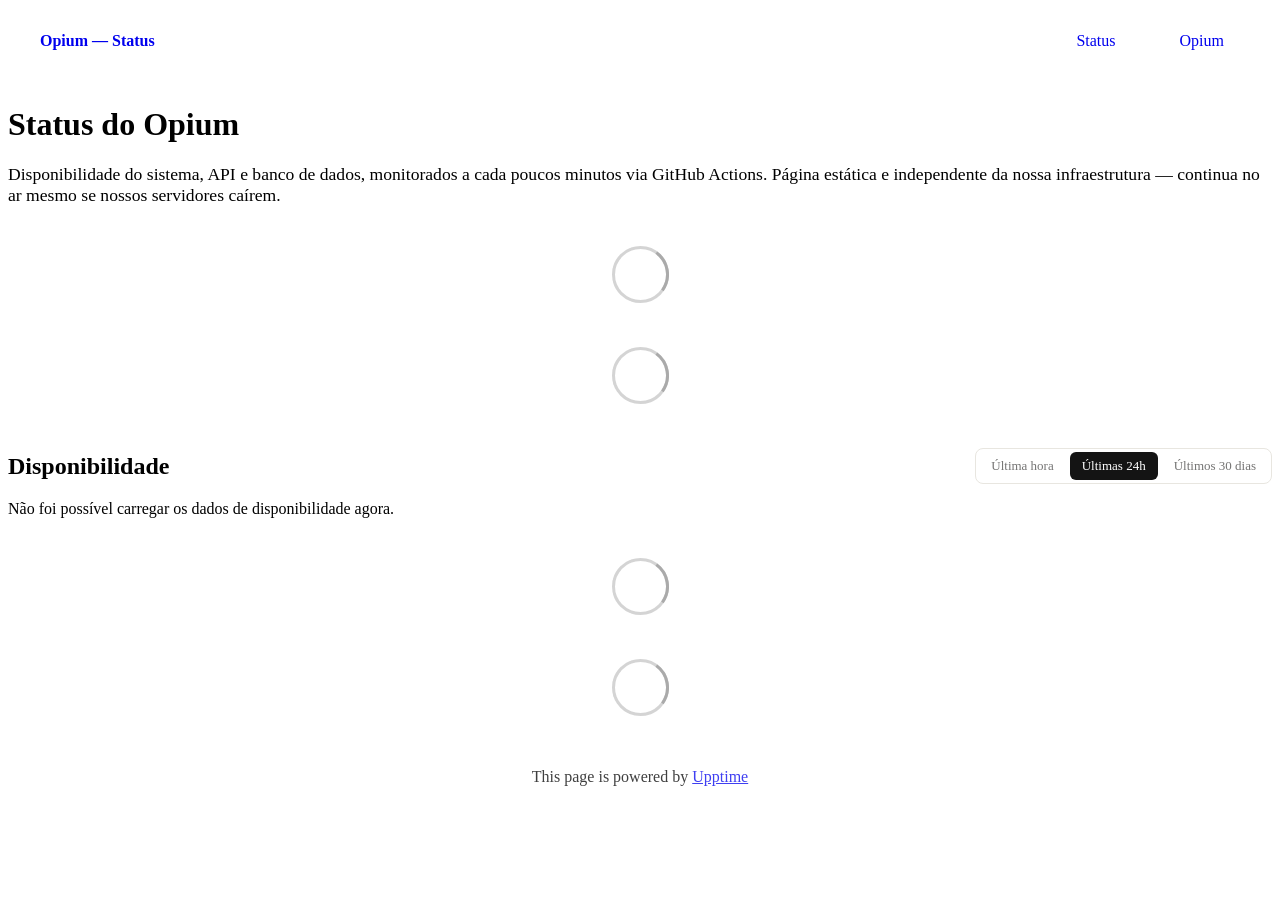
==== commit e1356d44: "deploy: 0812903eea58173f022d198eb3b58015eea766e5" ====
--- a/index.html
+++ b/index.html
@@ -23,4 +23,4 @@
             );
           });
         }
-      } catch (error) {} </script> +      } catch (error) {} </script> <script defer src=/uptime-bars.js></script>
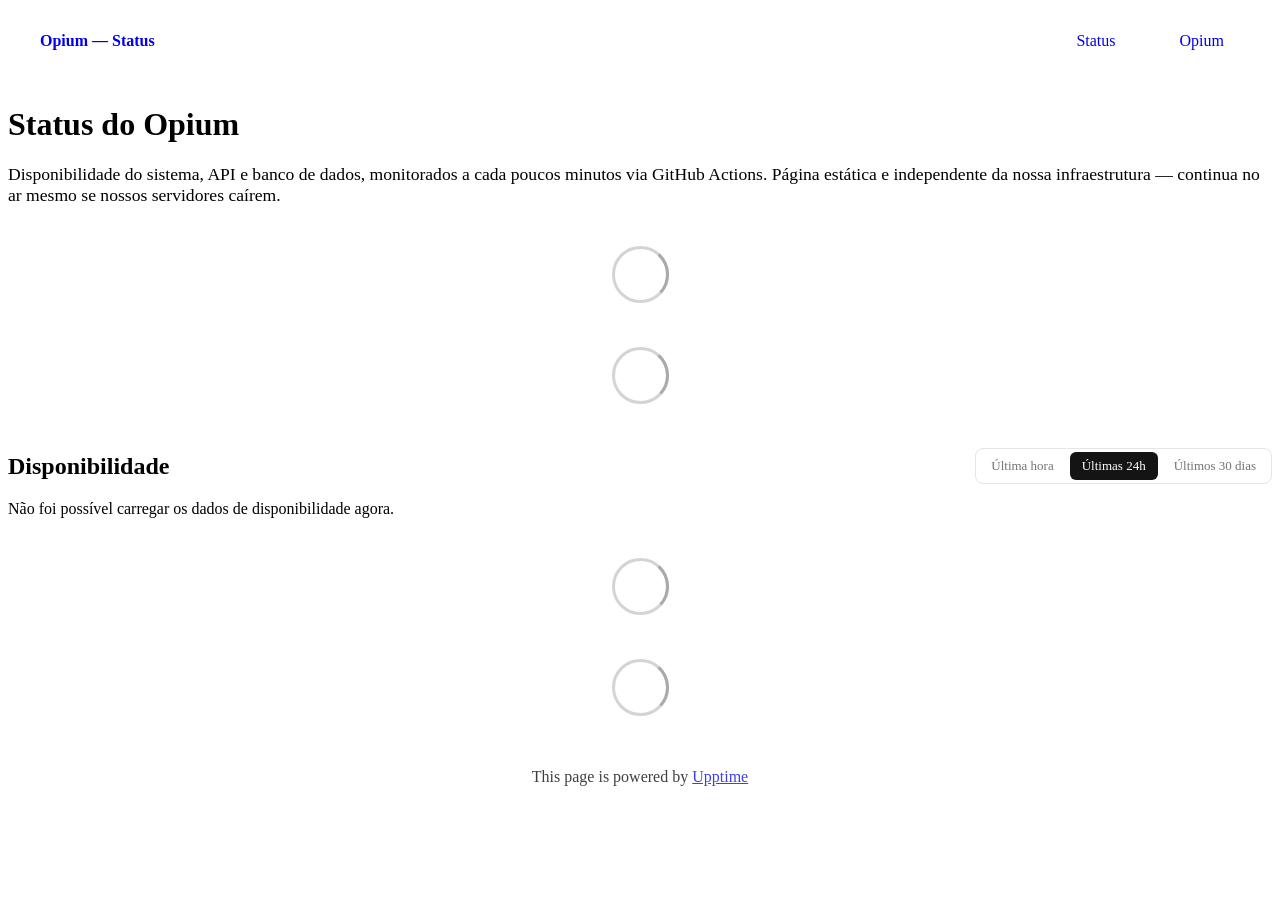
==== commit 4b324a27: "deploy: 7965b37c234b6fb80592ce7fb78b16b9de26a6ca" ====
--- a/index.html
+++ b/index.html
@@ -1,4 +1,4 @@
-<!DOCTYPE html> <html lang=en> <head> <meta charset=utf-8> <meta content="width=device-width,initial-scale=1" name=viewport> <meta content=#333333 name=theme-color> <base href=/ > <link href=manifest.json rel=manifest crossorigin=use-credentials> <script>__SAPPER__={baseUrl:"",preloaded:[void 0,{}]};if('serviceWorker' in navigator)navigator.serviceWorker.register('/service-worker.js');(function(){try{eval("async function x(){}");var main="/client/client.283f726a.js"}catch(e){main="/client/legacy/client.d32060fe.js"};var s=document.createElement("script");try{new Function("if(0)import('')")();s.src=main;s.type="module";s.crossOrigin="use-credentials";}catch(e){s.src="/client/shimport@2.0.5.js";s.setAttribute("data-main",main);}document.head.appendChild(s);}());</script> <link href=client/client-31a52aa5.css rel=stylesheet><link href=client/createOctokit-a85f76c7.css rel=stylesheet><link href=client/index-b0b6455a.css rel=stylesheet> <title>Opium — Status</title> <script>// If `prefers-color-scheme` is not supported, fall back to light mode.
+<!DOCTYPE html> <html lang=en> <head> <meta charset=utf-8> <meta content="width=device-width,initial-scale=1" name=viewport> <meta content=#333333 name=theme-color> <base href=/ > <link href=manifest.json rel=manifest crossorigin=use-credentials> <script>__SAPPER__={baseUrl:"",preloaded:[void 0,{}]};if('serviceWorker' in navigator)navigator.serviceWorker.register('/service-worker.js');(function(){try{eval("async function x(){}");var main="/client/client.80439436.js"}catch(e){main="/client/legacy/client.595574ab.js"};var s=document.createElement("script");try{new Function("if(0)import('')")();s.src=main;s.type="module";s.crossOrigin="use-credentials";}catch(e){s.src="/client/shimport@2.0.5.js";s.setAttribute("data-main",main);}document.head.appendChild(s);}());</script> <link href=client/client-31a52aa5.css rel=stylesheet><link href=client/createOctokit-a85f76c7.css rel=stylesheet><link href=client/index-b0b6455a.css rel=stylesheet> <title>Opium — Status</title> <script>// If `prefers-color-scheme` is not supported, fall back to light mode.
       // In this case, light.css will be downloaded with `highest` priority.
       if (typeof window !== "undefined" && typeof document !== "undefined" && "matchMedia" in window && window.matchMedia('(prefers-color-scheme: dark)').media === 'not all') {
         document.documentElement.style.display = 'none';
@@ -6,7 +6,7 @@
           'beforeend',
           '<link rel="stylesheet" href={`${config.path}/themes/light.css`} onload="document.documentElement.style.display = \'\'">',
         );
-      } </script> <link href=https://status.opium.vet/themes/light.css rel=stylesheet media=(prefers-color-scheme:light)> <link href=https://status.opium.vet/themes/dark.css rel=stylesheet media=(prefers-color-scheme:dark)><link href=https://status.opium.vet/global.css rel=stylesheet><link href=https://raw.githubusercontent.com/upptime/upptime/master/assets/upptime-icon.svg rel=icon type=image/svg><link href=/logo-192.png rel=icon type=image/png> <link href=/client/client.283f726a.js rel=modulepreload as=script crossorigin=use-credentials><link href=/client/client-31a52aa5.css rel=preload as=style><link href=/client/index.149a4d07.js rel=modulepreload as=script crossorigin=use-credentials><link href=/client/createOctokit.f434a0d8.js rel=modulepreload as=script crossorigin=use-credentials><link href=/client/inject_styles.803b7e80.js rel=modulepreload as=script crossorigin=use-credentials><link href=/client/createOctokit-a85f76c7.css rel=preload as=style><link href=/client/index-b0b6455a.css rel=preload as=style><link rel=stylesheet href=/uptime-bars.css></head> <body> <div id=sapper> <nav class=svelte-a08hsz><div class="svelte-a08hsz container"><div><a href=https://status.opium.vet class="svelte-a08hsz logo"><img alt="" class=svelte-a08hsz src=https://raw.githubusercontent.com/luizbmartins/opium-status/master/assets/opium-logo.svg> <div>Opium — Status</div></a></div> <ul class=svelte-a08hsz><li><a href=/ class=svelte-a08hsz target=_self aria-current=page>Status</a> <li><a href=https://app.opium.vet class=svelte-a08hsz target=_self>Opium</a> </li> </ul></div> </nav> <main class=container> <header class=svelte-ngkazm><h1><strong>Status do Opium</strong></h1> <p class="svelte-ngkazm lead">Disponibilidade do sistema, API e banco de dados, monitorados a cada poucos minutos via GitHub Actions. Página estática e independente da nossa infraestrutura — continua no ar mesmo se nossos servidores caírem.</header> <section class=svelte-8lnl4f><div class="svelte-68jxue loading"><svg class=svelte-68jxue height=38 stroke=#aaa width=38 xmlns=http://www.w3.org/2000/svg><g fill=none fill-rule=evenodd><g stroke-width=2 transform="translate(1 1)"><circle cx=18 cy=18 r=18 stroke-opacity=.5></circle><path d="M36 18c0-9.94-8.06-18-18-18"><animateTransform attributeName=transform dur=1s from="0 18 18" repeatCount=indefinite to="360 18 18" type=rotate></animateTransform></path></g></g></svg></div> </section> <section class=svelte-8lnl4f><div class="svelte-68jxue loading"><svg class=svelte-68jxue height=38 stroke=#aaa width=38 xmlns=http://www.w3.org/2000/svg><g fill=none fill-rule=evenodd><g stroke-width=2 transform="translate(1 1)"><circle cx=18 cy=18 r=18 stroke-opacity=.5></circle><path d="M36 18c0-9.94-8.06-18-18-18"><animateTransform attributeName=transform dur=1s from="0 18 18" repeatCount=indefinite to="360 18 18" type=rotate></animateTransform></path></g></g></svg></div> </section> <div class="svelte-fqsq6s f changed"><h2>Live Status</h2> <form class="svelte-fqsq6s f r"><div><input class=svelte-fqsq6s id=data_day name=d type=radio value=day><label class=svelte-fqsq6s for=data_day>24h</label></div> <div><input class=svelte-fqsq6s id=data_week name=d type=radio value=week checked><label class=svelte-fqsq6s for=data_week>7d</label></div> <div><input class=svelte-fqsq6s id=data_month name=d type=radio value=month><label class=svelte-fqsq6s for=data_month>30d</label></div> <div><input class=svelte-fqsq6s id=data_year name=d type=radio value=year><label class=svelte-fqsq6s for=data_year>1y</label></div> <div><input class=svelte-fqsq6s id=data_all name=d type=radio value=all><label class=svelte-fqsq6s for=data_all>all</label></div></form></div> <section class="svelte-fqsq6s live-status"><div class="svelte-68jxue loading"><svg class=svelte-68jxue height=38 stroke=#aaa width=38 xmlns=http://www.w3.org/2000/svg><g fill=none fill-rule=evenodd><g stroke-width=2 transform="translate(1 1)"><circle cx=18 cy=18 r=18 stroke-opacity=.5></circle><path d="M36 18c0-9.94-8.06-18-18-18"><animateTransform attributeName=transform dur=1s from="0 18 18" repeatCount=indefinite to="360 18 18" type=rotate></animateTransform></path></g></g></svg></div> </section> <section><div class="svelte-68jxue loading"><svg class=svelte-68jxue height=38 stroke=#aaa width=38 xmlns=http://www.w3.org/2000/svg><g fill=none fill-rule=evenodd><g stroke-width=2 transform="translate(1 1)"><circle cx=18 cy=18 r=18 stroke-opacity=.5></circle><path d="M36 18c0-9.94-8.06-18-18-18"><animateTransform attributeName=transform dur=1s from="0 18 18" repeatCount=indefinite to="360 18 18" type=rotate></animateTransform></path></g></g></svg></div> </section> <section><div class="svelte-68jxue loading"><svg class=svelte-68jxue height=38 stroke=#aaa width=38 xmlns=http://www.w3.org/2000/svg><g fill=none fill-rule=evenodd><g stroke-width=2 transform="translate(1 1)"><circle cx=18 cy=18 r=18 stroke-opacity=.5></circle><path d="M36 18c0-9.94-8.06-18-18-18"><animateTransform attributeName=transform dur=1s from="0 18 18" repeatCount=indefinite to="360 18 18" type=rotate></animateTransform></path></g></g></svg></div></section></main> <footer class=svelte-jbr799><p>This page is powered by <a href=https://upptime.js.org>Upptime</a></p> </footer></div> <script> try {
+      } </script> <link href=https://status.opium.vet/themes/light.css rel=stylesheet media=(prefers-color-scheme:light)> <link href=https://status.opium.vet/themes/dark.css rel=stylesheet media=(prefers-color-scheme:dark)><link href=https://status.opium.vet/global.css rel=stylesheet><link href=https://raw.githubusercontent.com/upptime/upptime/master/assets/upptime-icon.svg rel=icon type=image/svg><link href=/logo-192.png rel=icon type=image/png> <link href=/client/client.80439436.js rel=modulepreload as=script crossorigin=use-credentials><link href=/client/client-31a52aa5.css rel=preload as=style><link href=/client/index.1251afa5.js rel=modulepreload as=script crossorigin=use-credentials><link href=/client/createOctokit.276e4f67.js rel=modulepreload as=script crossorigin=use-credentials><link href=/client/inject_styles.803b7e80.js rel=modulepreload as=script crossorigin=use-credentials><link href=/client/createOctokit-a85f76c7.css rel=preload as=style><link href=/client/index-b0b6455a.css rel=preload as=style><link rel=stylesheet href=/uptime-bars.css></head> <body> <div id=sapper> <nav class=svelte-a08hsz><div class="svelte-a08hsz container"><div><a href=https://status.opium.vet class="svelte-a08hsz logo"><img alt="" class=svelte-a08hsz src=https://raw.githubusercontent.com/luizbmartins/opium-status/master/assets/opium-logo.svg> <div>Opium — Status</div></a></div> <ul class=svelte-a08hsz><li><a href=/ class=svelte-a08hsz target=_self aria-current=page>Status</a> <li><a href=https://app.opium.vet class=svelte-a08hsz target=_self>Opium</a> </li> </ul></div> </nav> <main class=container> <header class=svelte-ngkazm><h1><strong>Status do Opium</strong></h1> <p class="svelte-ngkazm lead">Disponibilidade do sistema, API e banco de dados, monitorados a cada poucos minutos via GitHub Actions. Página estática e independente da nossa infraestrutura — continua no ar mesmo se nossos servidores caírem.</header> <section class=svelte-8lnl4f><div class="svelte-68jxue loading"><svg class=svelte-68jxue height=38 stroke=#aaa width=38 xmlns=http://www.w3.org/2000/svg><g fill=none fill-rule=evenodd><g stroke-width=2 transform="translate(1 1)"><circle cx=18 cy=18 r=18 stroke-opacity=.5></circle><path d="M36 18c0-9.94-8.06-18-18-18"><animateTransform attributeName=transform dur=1s from="0 18 18" repeatCount=indefinite to="360 18 18" type=rotate></animateTransform></path></g></g></svg></div> </section> <section class=svelte-8lnl4f><div class="svelte-68jxue loading"><svg class=svelte-68jxue height=38 stroke=#aaa width=38 xmlns=http://www.w3.org/2000/svg><g fill=none fill-rule=evenodd><g stroke-width=2 transform="translate(1 1)"><circle cx=18 cy=18 r=18 stroke-opacity=.5></circle><path d="M36 18c0-9.94-8.06-18-18-18"><animateTransform attributeName=transform dur=1s from="0 18 18" repeatCount=indefinite to="360 18 18" type=rotate></animateTransform></path></g></g></svg></div> </section> <div class="svelte-fqsq6s f changed"><h2>Live Status</h2> <form class="svelte-fqsq6s f r"><div><input class=svelte-fqsq6s id=data_day name=d type=radio value=day><label class=svelte-fqsq6s for=data_day>24h</label></div> <div><input class=svelte-fqsq6s id=data_week name=d type=radio value=week checked><label class=svelte-fqsq6s for=data_week>7d</label></div> <div><input class=svelte-fqsq6s id=data_month name=d type=radio value=month><label class=svelte-fqsq6s for=data_month>30d</label></div> <div><input class=svelte-fqsq6s id=data_year name=d type=radio value=year><label class=svelte-fqsq6s for=data_year>1y</label></div> <div><input class=svelte-fqsq6s id=data_all name=d type=radio value=all><label class=svelte-fqsq6s for=data_all>all</label></div></form></div> <section class="svelte-fqsq6s live-status"><div class="svelte-68jxue loading"><svg class=svelte-68jxue height=38 stroke=#aaa width=38 xmlns=http://www.w3.org/2000/svg><g fill=none fill-rule=evenodd><g stroke-width=2 transform="translate(1 1)"><circle cx=18 cy=18 r=18 stroke-opacity=.5></circle><path d="M36 18c0-9.94-8.06-18-18-18"><animateTransform attributeName=transform dur=1s from="0 18 18" repeatCount=indefinite to="360 18 18" type=rotate></animateTransform></path></g></g></svg></div> </section> <section><div class="svelte-68jxue loading"><svg class=svelte-68jxue height=38 stroke=#aaa width=38 xmlns=http://www.w3.org/2000/svg><g fill=none fill-rule=evenodd><g stroke-width=2 transform="translate(1 1)"><circle cx=18 cy=18 r=18 stroke-opacity=.5></circle><path d="M36 18c0-9.94-8.06-18-18-18"><animateTransform attributeName=transform dur=1s from="0 18 18" repeatCount=indefinite to="360 18 18" type=rotate></animateTransform></path></g></g></svg></div> </section> <section><div class="svelte-68jxue loading"><svg class=svelte-68jxue height=38 stroke=#aaa width=38 xmlns=http://www.w3.org/2000/svg><g fill=none fill-rule=evenodd><g stroke-width=2 transform="translate(1 1)"><circle cx=18 cy=18 r=18 stroke-opacity=.5></circle><path d="M36 18c0-9.94-8.06-18-18-18"><animateTransform attributeName=transform dur=1s from="0 18 18" repeatCount=indefinite to="360 18 18" type=rotate></animateTransform></path></g></g></svg></div></section></main> <footer class=svelte-jbr799><p>This page is powered by <a href=https://upptime.js.org>Upptime</a></p> </footer></div> <script> try {
         if (typeof window !== "undefined" && window.navigator && navigator.serviceWorker) {
           navigator.serviceWorker.getRegistrations().then(function (registrations) {
             for (let registration of registrations) {
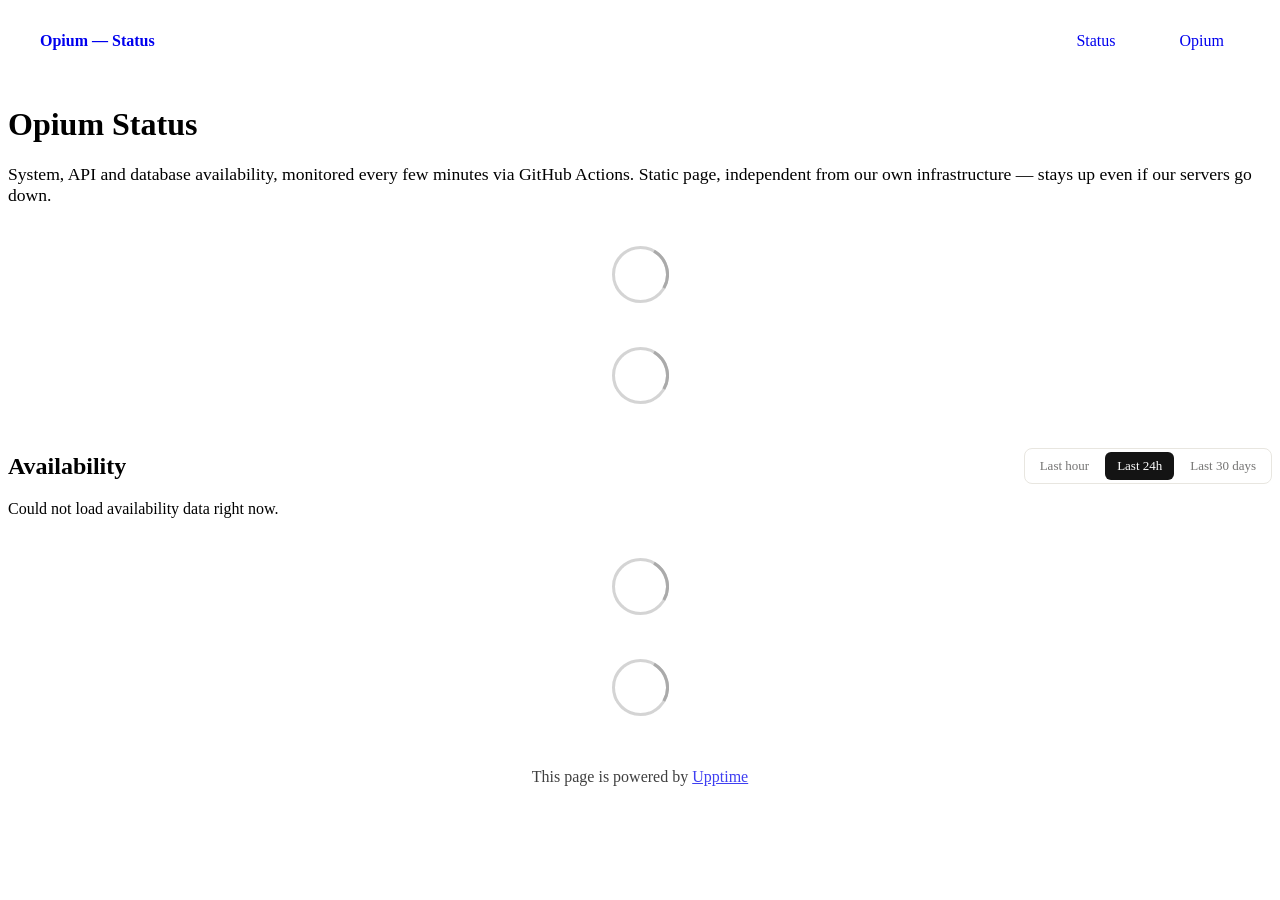
==== commit 6639b5e6: "deploy: a729c17cbe2f8ba1d928432fb5c4b2169cf67c05" ====
--- a/index.html
+++ b/index.html
@@ -1,4 +1,4 @@
-<!DOCTYPE html> <html lang=en> <head> <meta charset=utf-8> <meta content="width=device-width,initial-scale=1" name=viewport> <meta content=#333333 name=theme-color> <base href=/ > <link href=manifest.json rel=manifest crossorigin=use-credentials> <script>__SAPPER__={baseUrl:"",preloaded:[void 0,{}]};if('serviceWorker' in navigator)navigator.serviceWorker.register('/service-worker.js');(function(){try{eval("async function x(){}");var main="/client/client.80439436.js"}catch(e){main="/client/legacy/client.595574ab.js"};var s=document.createElement("script");try{new Function("if(0)import('')")();s.src=main;s.type="module";s.crossOrigin="use-credentials";}catch(e){s.src="/client/shimport@2.0.5.js";s.setAttribute("data-main",main);}document.head.appendChild(s);}());</script> <link href=client/client-31a52aa5.css rel=stylesheet><link href=client/createOctokit-a85f76c7.css rel=stylesheet><link href=client/index-b0b6455a.css rel=stylesheet> <title>Opium — Status</title> <script>// If `prefers-color-scheme` is not supported, fall back to light mode.
+<!DOCTYPE html> <html lang=en> <head> <meta charset=utf-8> <meta content="width=device-width,initial-scale=1" name=viewport> <meta content=#333333 name=theme-color> <base href=/ > <link href=manifest.json rel=manifest crossorigin=use-credentials> <script>__SAPPER__={baseUrl:"",preloaded:[void 0,{}]};if('serviceWorker' in navigator)navigator.serviceWorker.register('/service-worker.js');(function(){try{eval("async function x(){}");var main="/client/client.ec030103.js"}catch(e){main="/client/legacy/client.0242d436.js"};var s=document.createElement("script");try{new Function("if(0)import('')")();s.src=main;s.type="module";s.crossOrigin="use-credentials";}catch(e){s.src="/client/shimport@2.0.5.js";s.setAttribute("data-main",main);}document.head.appendChild(s);}());</script> <link href=client/client-31a52aa5.css rel=stylesheet><link href=client/createOctokit-a85f76c7.css rel=stylesheet><link href=client/index-b0b6455a.css rel=stylesheet> <title>Opium — Status</title> <script>// If `prefers-color-scheme` is not supported, fall back to light mode.
       // In this case, light.css will be downloaded with `highest` priority.
       if (typeof window !== "undefined" && typeof document !== "undefined" && "matchMedia" in window && window.matchMedia('(prefers-color-scheme: dark)').media === 'not all') {
         document.documentElement.style.display = 'none';
@@ -6,7 +6,7 @@
           'beforeend',
           '<link rel="stylesheet" href={`${config.path}/themes/light.css`} onload="document.documentElement.style.display = \'\'">',
         );
-      } </script> <link href=https://status.opium.vet/themes/light.css rel=stylesheet media=(prefers-color-scheme:light)> <link href=https://status.opium.vet/themes/dark.css rel=stylesheet media=(prefers-color-scheme:dark)><link href=https://status.opium.vet/global.css rel=stylesheet><link href=https://raw.githubusercontent.com/upptime/upptime/master/assets/upptime-icon.svg rel=icon type=image/svg><link href=/logo-192.png rel=icon type=image/png> <link href=/client/client.80439436.js rel=modulepreload as=script crossorigin=use-credentials><link href=/client/client-31a52aa5.css rel=preload as=style><link href=/client/index.1251afa5.js rel=modulepreload as=script crossorigin=use-credentials><link href=/client/createOctokit.276e4f67.js rel=modulepreload as=script crossorigin=use-credentials><link href=/client/inject_styles.803b7e80.js rel=modulepreload as=script crossorigin=use-credentials><link href=/client/createOctokit-a85f76c7.css rel=preload as=style><link href=/client/index-b0b6455a.css rel=preload as=style><link rel=stylesheet href=/uptime-bars.css></head> <body> <div id=sapper> <nav class=svelte-a08hsz><div class="svelte-a08hsz container"><div><a href=https://status.opium.vet class="svelte-a08hsz logo"><img alt="" class=svelte-a08hsz src=https://raw.githubusercontent.com/luizbmartins/opium-status/master/assets/opium-logo.svg> <div>Opium — Status</div></a></div> <ul class=svelte-a08hsz><li><a href=/ class=svelte-a08hsz target=_self aria-current=page>Status</a> <li><a href=https://app.opium.vet class=svelte-a08hsz target=_self>Opium</a> </li> </ul></div> </nav> <main class=container> <header class=svelte-ngkazm><h1><strong>Status do Opium</strong></h1> <p class="svelte-ngkazm lead">Disponibilidade do sistema, API e banco de dados, monitorados a cada poucos minutos via GitHub Actions. Página estática e independente da nossa infraestrutura — continua no ar mesmo se nossos servidores caírem.</header> <section class=svelte-8lnl4f><div class="svelte-68jxue loading"><svg class=svelte-68jxue height=38 stroke=#aaa width=38 xmlns=http://www.w3.org/2000/svg><g fill=none fill-rule=evenodd><g stroke-width=2 transform="translate(1 1)"><circle cx=18 cy=18 r=18 stroke-opacity=.5></circle><path d="M36 18c0-9.94-8.06-18-18-18"><animateTransform attributeName=transform dur=1s from="0 18 18" repeatCount=indefinite to="360 18 18" type=rotate></animateTransform></path></g></g></svg></div> </section> <section class=svelte-8lnl4f><div class="svelte-68jxue loading"><svg class=svelte-68jxue height=38 stroke=#aaa width=38 xmlns=http://www.w3.org/2000/svg><g fill=none fill-rule=evenodd><g stroke-width=2 transform="translate(1 1)"><circle cx=18 cy=18 r=18 stroke-opacity=.5></circle><path d="M36 18c0-9.94-8.06-18-18-18"><animateTransform attributeName=transform dur=1s from="0 18 18" repeatCount=indefinite to="360 18 18" type=rotate></animateTransform></path></g></g></svg></div> </section> <div class="svelte-fqsq6s f changed"><h2>Live Status</h2> <form class="svelte-fqsq6s f r"><div><input class=svelte-fqsq6s id=data_day name=d type=radio value=day><label class=svelte-fqsq6s for=data_day>24h</label></div> <div><input class=svelte-fqsq6s id=data_week name=d type=radio value=week checked><label class=svelte-fqsq6s for=data_week>7d</label></div> <div><input class=svelte-fqsq6s id=data_month name=d type=radio value=month><label class=svelte-fqsq6s for=data_month>30d</label></div> <div><input class=svelte-fqsq6s id=data_year name=d type=radio value=year><label class=svelte-fqsq6s for=data_year>1y</label></div> <div><input class=svelte-fqsq6s id=data_all name=d type=radio value=all><label class=svelte-fqsq6s for=data_all>all</label></div></form></div> <section class="svelte-fqsq6s live-status"><div class="svelte-68jxue loading"><svg class=svelte-68jxue height=38 stroke=#aaa width=38 xmlns=http://www.w3.org/2000/svg><g fill=none fill-rule=evenodd><g stroke-width=2 transform="translate(1 1)"><circle cx=18 cy=18 r=18 stroke-opacity=.5></circle><path d="M36 18c0-9.94-8.06-18-18-18"><animateTransform attributeName=transform dur=1s from="0 18 18" repeatCount=indefinite to="360 18 18" type=rotate></animateTransform></path></g></g></svg></div> </section> <section><div class="svelte-68jxue loading"><svg class=svelte-68jxue height=38 stroke=#aaa width=38 xmlns=http://www.w3.org/2000/svg><g fill=none fill-rule=evenodd><g stroke-width=2 transform="translate(1 1)"><circle cx=18 cy=18 r=18 stroke-opacity=.5></circle><path d="M36 18c0-9.94-8.06-18-18-18"><animateTransform attributeName=transform dur=1s from="0 18 18" repeatCount=indefinite to="360 18 18" type=rotate></animateTransform></path></g></g></svg></div> </section> <section><div class="svelte-68jxue loading"><svg class=svelte-68jxue height=38 stroke=#aaa width=38 xmlns=http://www.w3.org/2000/svg><g fill=none fill-rule=evenodd><g stroke-width=2 transform="translate(1 1)"><circle cx=18 cy=18 r=18 stroke-opacity=.5></circle><path d="M36 18c0-9.94-8.06-18-18-18"><animateTransform attributeName=transform dur=1s from="0 18 18" repeatCount=indefinite to="360 18 18" type=rotate></animateTransform></path></g></g></svg></div></section></main> <footer class=svelte-jbr799><p>This page is powered by <a href=https://upptime.js.org>Upptime</a></p> </footer></div> <script> try {
+      } </script> <link href=https://status.opium.vet/themes/light.css rel=stylesheet media=(prefers-color-scheme:light)> <link href=https://status.opium.vet/themes/dark.css rel=stylesheet media=(prefers-color-scheme:dark)><link href=https://status.opium.vet/global.css rel=stylesheet><link href=https://raw.githubusercontent.com/upptime/upptime/master/assets/upptime-icon.svg rel=icon type=image/svg><link href=/logo-192.png rel=icon type=image/png> <link href=/client/client.ec030103.js rel=modulepreload as=script crossorigin=use-credentials><link href=/client/client-31a52aa5.css rel=preload as=style><link href=/client/index.d1769ea7.js rel=modulepreload as=script crossorigin=use-credentials><link href=/client/createOctokit.7db7962d.js rel=modulepreload as=script crossorigin=use-credentials><link href=/client/inject_styles.803b7e80.js rel=modulepreload as=script crossorigin=use-credentials><link href=/client/createOctokit-a85f76c7.css rel=preload as=style><link href=/client/index-b0b6455a.css rel=preload as=style><link rel=stylesheet href=/uptime-bars.css></head> <body> <div id=sapper> <nav class=svelte-a08hsz><div class="svelte-a08hsz container"><div><a href=https://status.opium.vet class="svelte-a08hsz logo"><img alt="" class=svelte-a08hsz src=https://raw.githubusercontent.com/luizbmartins/opium-status/master/assets/opium-logo.svg> <div>Opium — Status</div></a></div> <ul class=svelte-a08hsz><li><a href=/ class=svelte-a08hsz target=_self aria-current=page>Status</a> <li><a href=https://app.opium.vet class=svelte-a08hsz target=_self>Opium</a> </li> </ul></div> </nav> <main class=container> <header class=svelte-ngkazm><h1><strong>Opium Status</strong></h1> <p class="svelte-ngkazm lead">System, API and database availability, monitored every few minutes via GitHub Actions. Static page, independent from our own infrastructure — stays up even if our servers go down.</header> <section class=svelte-8lnl4f><div class="svelte-68jxue loading"><svg class=svelte-68jxue height=38 stroke=#aaa width=38 xmlns=http://www.w3.org/2000/svg><g fill=none fill-rule=evenodd><g stroke-width=2 transform="translate(1 1)"><circle cx=18 cy=18 r=18 stroke-opacity=.5></circle><path d="M36 18c0-9.94-8.06-18-18-18"><animateTransform attributeName=transform dur=1s from="0 18 18" repeatCount=indefinite to="360 18 18" type=rotate></animateTransform></path></g></g></svg></div> </section> <section class=svelte-8lnl4f><div class="svelte-68jxue loading"><svg class=svelte-68jxue height=38 stroke=#aaa width=38 xmlns=http://www.w3.org/2000/svg><g fill=none fill-rule=evenodd><g stroke-width=2 transform="translate(1 1)"><circle cx=18 cy=18 r=18 stroke-opacity=.5></circle><path d="M36 18c0-9.94-8.06-18-18-18"><animateTransform attributeName=transform dur=1s from="0 18 18" repeatCount=indefinite to="360 18 18" type=rotate></animateTransform></path></g></g></svg></div> </section> <div class="svelte-fqsq6s f changed"><h2>Live Status</h2> <form class="svelte-fqsq6s f r"><div><input class=svelte-fqsq6s id=data_day name=d type=radio value=day><label class=svelte-fqsq6s for=data_day>24h</label></div> <div><input class=svelte-fqsq6s id=data_week name=d type=radio value=week checked><label class=svelte-fqsq6s for=data_week>7d</label></div> <div><input class=svelte-fqsq6s id=data_month name=d type=radio value=month><label class=svelte-fqsq6s for=data_month>30d</label></div> <div><input class=svelte-fqsq6s id=data_year name=d type=radio value=year><label class=svelte-fqsq6s for=data_year>1y</label></div> <div><input class=svelte-fqsq6s id=data_all name=d type=radio value=all><label class=svelte-fqsq6s for=data_all>all</label></div></form></div> <section class="svelte-fqsq6s live-status"><div class="svelte-68jxue loading"><svg class=svelte-68jxue height=38 stroke=#aaa width=38 xmlns=http://www.w3.org/2000/svg><g fill=none fill-rule=evenodd><g stroke-width=2 transform="translate(1 1)"><circle cx=18 cy=18 r=18 stroke-opacity=.5></circle><path d="M36 18c0-9.94-8.06-18-18-18"><animateTransform attributeName=transform dur=1s from="0 18 18" repeatCount=indefinite to="360 18 18" type=rotate></animateTransform></path></g></g></svg></div> </section> <section><div class="svelte-68jxue loading"><svg class=svelte-68jxue height=38 stroke=#aaa width=38 xmlns=http://www.w3.org/2000/svg><g fill=none fill-rule=evenodd><g stroke-width=2 transform="translate(1 1)"><circle cx=18 cy=18 r=18 stroke-opacity=.5></circle><path d="M36 18c0-9.94-8.06-18-18-18"><animateTransform attributeName=transform dur=1s from="0 18 18" repeatCount=indefinite to="360 18 18" type=rotate></animateTransform></path></g></g></svg></div> </section> <section><div class="svelte-68jxue loading"><svg class=svelte-68jxue height=38 stroke=#aaa width=38 xmlns=http://www.w3.org/2000/svg><g fill=none fill-rule=evenodd><g stroke-width=2 transform="translate(1 1)"><circle cx=18 cy=18 r=18 stroke-opacity=.5></circle><path d="M36 18c0-9.94-8.06-18-18-18"><animateTransform attributeName=transform dur=1s from="0 18 18" repeatCount=indefinite to="360 18 18" type=rotate></animateTransform></path></g></g></svg></div></section></main> <footer class=svelte-jbr799><p>This page is powered by <a href=https://upptime.js.org>Upptime</a></p> </footer></div> <script> try {
         if (typeof window !== "undefined" && window.navigator && navigator.serviceWorker) {
           navigator.serviceWorker.getRegistrations().then(function (registrations) {
             for (let registration of registrations) {
